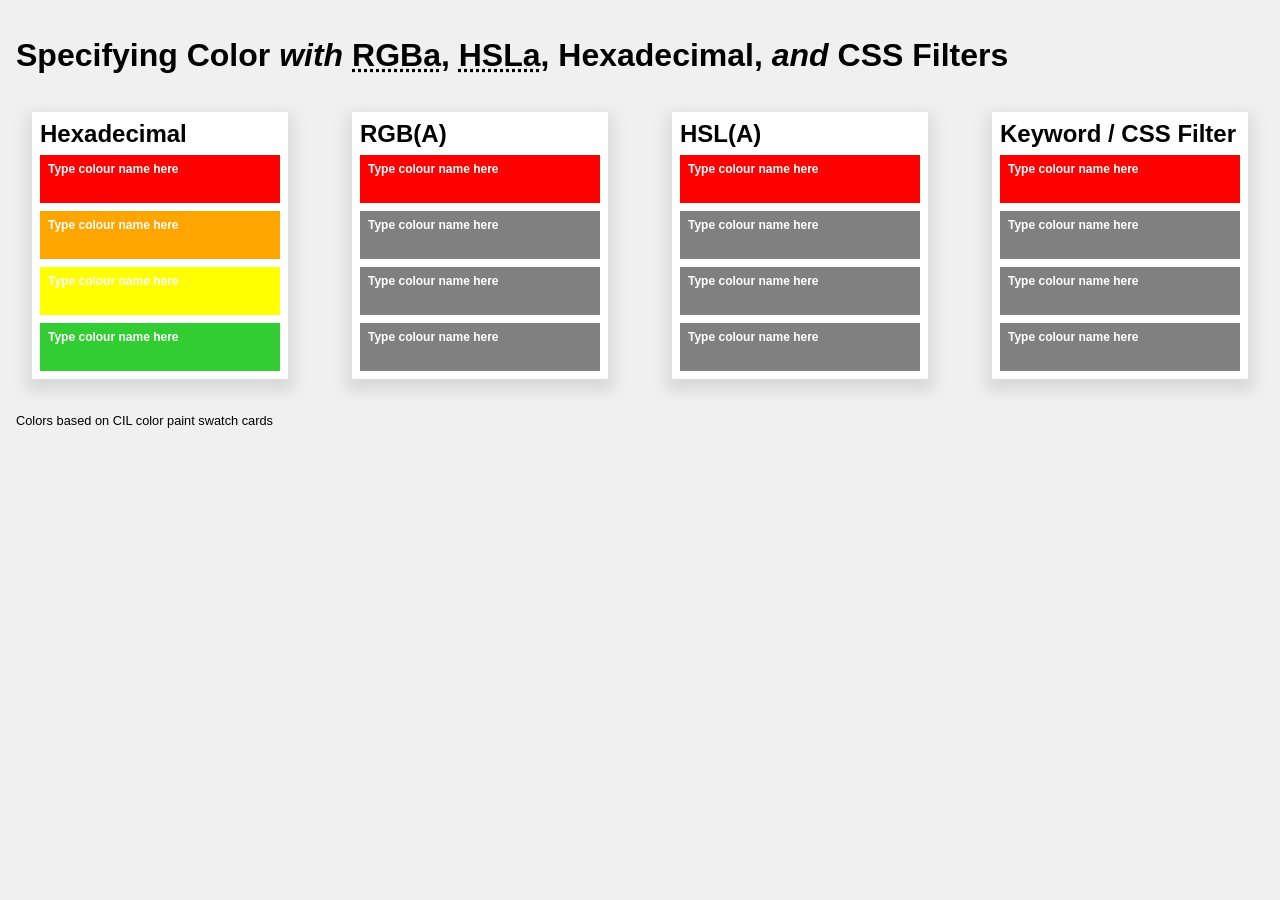
==== lab-2/index.html @ 2e2030d7 "Initial commit" ====
<!DOCTYPE HTML>
<html>
<head>
	<meta charset="UTF-8">
	<title>Specifying Color with RGBa, HSLa, Hexadecimal, and CSS Filters</title>
	<link href="css/normalize.css" rel="stylesheet">
	<link href="css/base.css" rel="stylesheet">
	<style>
/* STEP 1: Using the color picker utility at
https://developer.mozilla.org/en-US/docs/Web/CSS/CSS_Colors/Color_picker_tool,
set each color in hexadecimal format
to match as closely as you can with the colors
on the FIRST paint swatch card provided.
-------------------------------------------------- */
	#hex div:nth-of-type(1) {
		background-color: red;
	}
	#hex div:nth-of-type(2) {
		background-color: orange;
	}
	#hex div:nth-of-type(3) {
		background-color: yellow;
	}
	#hex div:nth-of-type(4) {
		background-color: limegreen;
	}
/* STEP 2: Set each color in rgba format
to match as closely as you can with the colors
on the SECOND paint swatch card provided.
-------------------------------------------------- */
	#rgba div:nth-of-type(1) {
		background-color: red;
	}
	/* ...and so on... */

/* STEP 3: Set each color in hsla format
to match as closely as you can with the colors
on the THIRD paint swatch card provided.
-------------------------------------------------- */
	#hsla div:nth-of-type(1) {
		background-color: red;
	}
	/* ...and so on... */

	/* STEP 4: Set each color using a CSS color keywords
(https://developer.mozilla.org/en-US/docs/Web/CSS/color_value)
that matches each color as closely as possible, then
apply one or more CSS filters to see if you can
produce an exact rendition of the swatch colors on the FOURTH card provided.
(https://developer.mozilla.org/en-US/docs/Web/CSS/filter).
-------------------------------------------------- */
	#keyword div:nth-of-type(1) {
		background-color: red;
	}
	/* ...and so on... */

	/* STEP 5: Describe one or more things that you can do to ensure that the colour rendering on your screen is exactly the same (or as close as possible) to the colours on your paint chip cards. If possible, attempt to do one or more of these things and describe what you did and what you found out. Maybe a screenshot, too if it might help. */
</style>
</head>

<body>
	<header>
		<h1>Specifying Color <em>with</em> <abbr title="Red, Green, Blue, Alpha">RGBa</abbr>, <abbr title="Hue, Saturation, Luminousity, Alpha">HSLa</abbr>, Hexadecimal, <em>and</em> CSS Filters</h1>
	</header>
	<main>
		<section id="hex">
			<h2>Hexadecimal</h2>
			<div>
				<h3>Type colour name here</h3>
			</div>
			<div>
				<h3>Type colour name here</h3>
			</div>
			<div>
				<h3>Type colour name here</h3>
			</div>
			<div>
				<h3>Type colour name here</h3>
			</div>
		</section>
		<section id="rgba">
			<h2>RGB(A)</h2>
			<div>
				<h3>Type colour name here</h3>
			</div>
			<div>
				<h3>Type colour name here</h3>
			</div>
			<div>
				<h3>Type colour name here</h3>
			</div>
			<div>
				<h3>Type colour name here</h3>
			</div>
		</section>
		<section id="hsla">
			<h2>HSL(A)</h2>
			<div>
				<h3>Type colour name here</h3>
			</div>
			<div>
				<h3>Type colour name here</h3>
			</div>
			<div>
				<h3>Type colour name here</h3>
			</div>
			<div>
				<h3>Type colour name here</h3>
			</div>
		</section>
		<section id="keyword">
			<h2>Keyword / CSS Filter</h2>
			<div>
				<h3>Type colour name here</h3>
			</div>
			<div>
				<h3>Type colour name here</h3>
			</div>
			<div>
				<h3>Type colour name here</h3>
			</div>
			<div>
				<h3>Type colour name here</h3>
			</div>
		</section>
	</main>
	<footer>
		<p><small>Colors based on CIL color paint swatch cards</small></p>
	</footer>
</body>
</html>
---- lab-2/css/base.css ----
/* Base styles for Lab 2
-------------------------------------------------- */
html {
	box-sizing: border-box;
}
*, *:before, *:after {
	box-sizing: inherit;
}
body {
	font-family: sans-serif;
	background-color: rgb(240,240,240);
}
header {
	padding: 1em;
}
main {
	display: flex;
	flex-direction: row;
	justify-content: space-around;
	flex-wrap: wrap;
}
main section {
	width: 20%;
	padding: 0.5em;
	background-color: rgb(255,255,255);
	box-shadow: 0px 7px 15px 5px rgba(0,0,0,0.1); 
}
main section h2 {
	margin: 0;
}
main section h3 {
	margin: 0;
	font-size: 75%;
}
main section div {
	margin-top: 0.5em;
	padding: 0.5em;
	color: rgb(255,255,255);
	background-color: grey;
	height: 3em;
}
footer {
	padding: 1em;
}
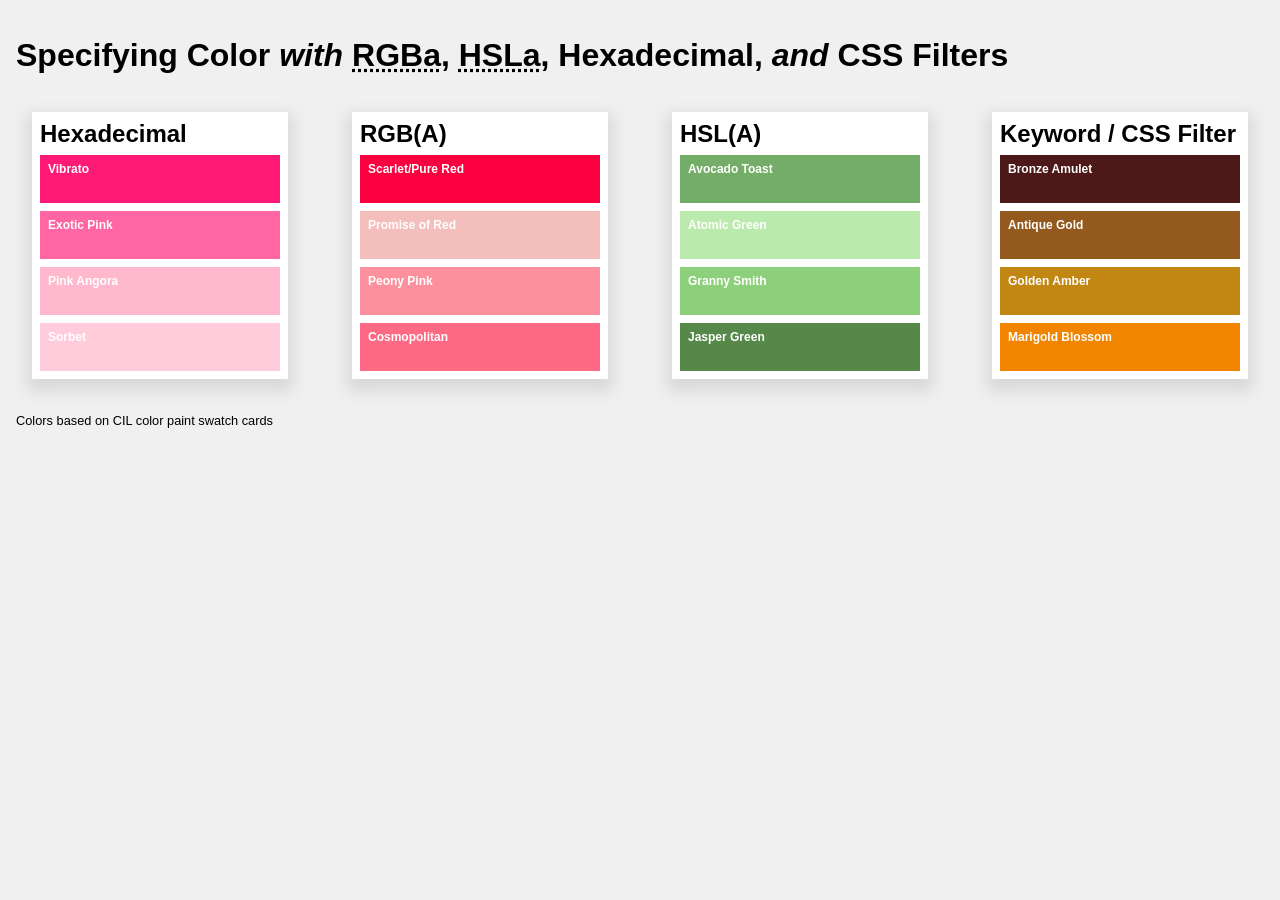
==== commit 8f47802f: "Completed Lab 2" ====
--- a/lab-2/index.html
+++ b/lab-2/index.html
@@ -13,23 +13,32 @@
 on the FIRST paint swatch card provided.
 -------------------------------------------------- */
 	#hex div:nth-of-type(1) {
-		background-color: red;
+		background-color: 	#ff1a75;
 	}
 	#hex div:nth-of-type(2) {
-		background-color: orange;
+		background-color: #ff66a3;
 	}
 	#hex div:nth-of-type(3) {
-		background-color: yellow;
+		background-color: #ffb8cd;
 	}
 	#hex div:nth-of-type(4) {
-		background-color: limegreen;
+		background-color: #ffccdb;
 	}
 /* STEP 2: Set each color in rgba format
 to match as closely as you can with the colors
 on the SECOND paint swatch card provided.
 -------------------------------------------------- */
-	#rgba div:nth-of-type(1) {
-		background-color: red;
+#rgba div:nth-of-type(1) {
+		background-color: rgb(250, 0, 63);
+	}
+	#rgba div:nth-of-type(2) {
+		background-color: rgba(241, 168, 166, 0.744);
+	}
+	#rgba div:nth-of-type(3) {
+		background-color: rgb(253, 144, 157);
+	}
+	#rgba div:nth-of-type(4) {
+		background-color: rgb(254, 105, 132);
 	}
 	/* ...and so on... */
 
@@ -38,7 +47,16 @@
 on the THIRD paint swatch card provided.
 -------------------------------------------------- */
 	#hsla div:nth-of-type(1) {
-		background-color: red;
+		background-color: 	hsl(110 29.9% 54.1%);
+	}
+	#hsla div:nth-of-type(2) {
+		background-color: 	hsl(107 58.8% 80%);
+	}
+	#hsla div:nth-of-type(3) {
+		background-color: 	hsl(108 47.2% 65.1%);
+	}
+	#hsla div:nth-of-type(4) {
+		background-color: 	hsl(109 30.1% 41%);
 	}
 	/* ...and so on... */
 
@@ -50,7 +68,20 @@
 (https://developer.mozilla.org/en-US/docs/Web/CSS/filter).
 -------------------------------------------------- */
 	#keyword div:nth-of-type(1) {
-		background-color: red;
+		background-color: #4b1717fd; /* A bronze-like color */
+		color: hsl(0, 0%, 100%); 
+	}
+	#keyword div:nth-of-type(2) {
+		background-color: #93591D; /* A gold-like color */
+		color: hsl(0, 0%, 100%); 
+	}
+	#keyword div:nth-of-type(3) {
+		background-color: #C28713; /* A golden amber-like color */
+		color: hsl(0, 0%, 100%); 
+	}
+	#keyword div:nth-of-type(4) {
+		background-color: #F28500; /* A marigold-like color */
+		color: hsl(0, 0%, 100%); 
 	}
 	/* ...and so on... */
 
@@ -66,61 +97,61 @@
 		<section id="hex">
 			<h2>Hexadecimal</h2>
 			<div>
-				<h3>Type colour name here</h3>
+				<h3>Vibrato</h3>
 			</div>
 			<div>
-				<h3>Type colour name here</h3>
+				<h3>Exotic Pink</h3>
 			</div>
 			<div>
-				<h3>Type colour name here</h3>
+				<h3>Pink Angora</h3>
 			</div>
 			<div>
-				<h3>Type colour name here</h3>
+				<h3>Sorbet</h3>
 			</div>
 		</section>
 		<section id="rgba">
 			<h2>RGB(A)</h2>
 			<div>
-				<h3>Type colour name here</h3>
+				<h3>Scarlet/Pure Red</h3>
 			</div>
 			<div>
-				<h3>Type colour name here</h3>
+				<h3>Promise of Red</h3>
 			</div>
 			<div>
-				<h3>Type colour name here</h3>
+				<h3>Peony Pink</h3>
 			</div>
 			<div>
-				<h3>Type colour name here</h3>
+				<h3>Cosmopolitan</h3>
 			</div>
 		</section>
 		<section id="hsla">
 			<h2>HSL(A)</h2>
 			<div>
-				<h3>Type colour name here</h3>
+				<h3>Avocado Toast</h3>
 			</div>
 			<div>
-				<h3>Type colour name here</h3>
+				<h3>Atomic Green</h3>
 			</div>
 			<div>
-				<h3>Type colour name here</h3>
+				<h3>Granny Smith</h3>
 			</div>
 			<div>
-				<h3>Type colour name here</h3>
+				<h3>Jasper Green</h3>
 			</div>
 		</section>
 		<section id="keyword">
 			<h2>Keyword / CSS Filter</h2>
 			<div>
-				<h3>Type colour name here</h3>
+				<h3>Bronze Amulet</h3>
 			</div>
 			<div>
-				<h3>Type colour name here</h3>
+				<h3>Antique Gold</h3>
 			</div>
 			<div>
-				<h3>Type colour name here</h3>
+				<h3>Golden Amber</h3>
 			</div>
 			<div>
-				<h3>Type colour name here</h3>
+				<h3>Marigold Blossom</h3>
 			</div>
 		</section>
 	</main>
